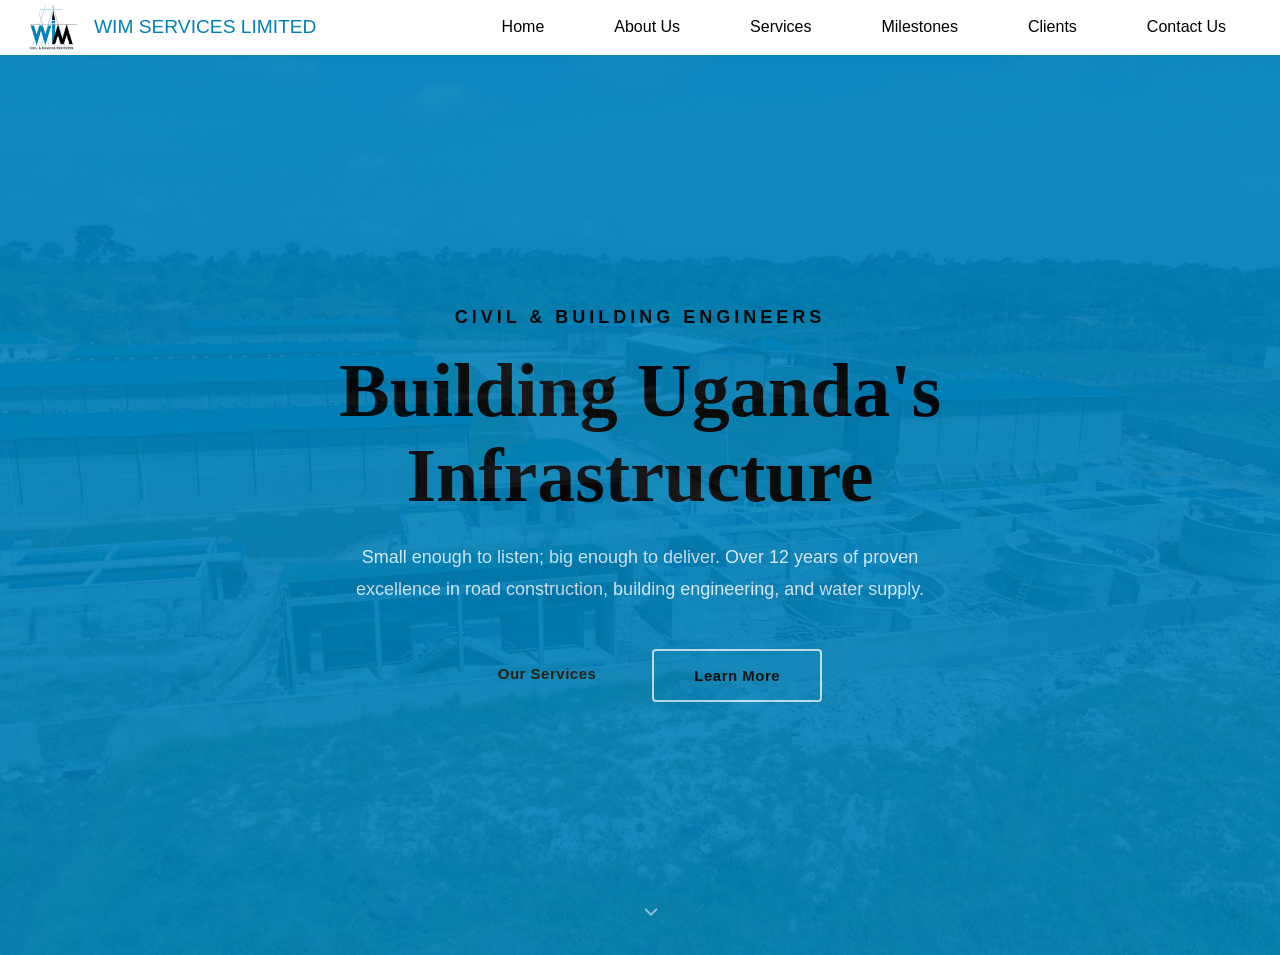
==== Index.html @ 2c8ce93a "commit 2" ====
<!DOCTYPE html>
<html lang="en">
<head>
    <meta charset="UTF-8">
    <meta name="viewport" content="width=device-width, initial-scale=1.0">
    <title>WIM  Civil & Building Engineers Uganda</title>
    <link rel="stylesheet" href="./Index.css">
    <meta name="description" content="WIM Services Limited is a ugandan multi-displinary engineering company 
    specializing in Road construction and water Engineering .">
</head>
<body>
    <header>
        <nav class="navbar">
            <div class="logo">
                <img src="./ASSETS/IMAGES/wim logo-2.png" alt="WIM Services Limited Logo">
                <span>WIM SERVICES LIMITED</span>
                
            </div>
            
            <!-- Hamburger menu button for mobile -->
            <button class="hamburger" id="hamburgerBtn" aria-label="Open navigation menu">
                <span></span>
                <span></span>
                <span></span>
            </button>

            <ul class="nav-links">
                <li><a href="#home">Home</a></li>
                <li><a href="#about">About Us</a></li>
                <li><a href="#services">Services</a></li>
                <li><a href="#Milestones">Milestones</a></li>
                <li><a href="#clients">Clients</a></li>
                <li><a href="#contact">Contact Us</a></li>

            </ul>

            <!-- Mobile Navigation Links -->
            <ul class="nav-links-mobile">
                <li><a href="#home">Home</a></li>
                <li><a href="#about">About Us</a></li>
                <li><a href="#services">Services</a></li>
                <li><a href="#Milestones">Milestones</a></li>
                <li><a href="#clients">Clients</a></li>
                <li><a href="#contact">Contact Us</a></li>
            </ul>

        </nav>
    </header>
    <main>
    <!-- HERO -->
    <section class="hero" id="hero ">
        <!-- Content -->
    <div class="hero-content">
      <p class="hero-tag">Civil &amp; Building Engineers</p>

      <h1 class="hero-title">
        Building Uganda's
        <span class="gold">Infrastructure</span>
      </h1>

      <p class="hero-sub">
        Small enough to listen; big enough to deliver. Over 12 years of proven
        excellence in road construction, building engineering, and water supply.
      </p>

      <div class="hero-btns">
        <a href="#services" class="btn btn-primary">Our Services</a>
        <a href="#about"    class="btn btn-ghost">Learn More</a>
      </div>
    </div>

     <!-- Scroll indicator -->
    <div class="scroll-arrow" onclick="document.getElementById('about')?.scrollIntoView({behavior:'smooth'})">
      <svg viewBox="0 0 24 24" fill="none" stroke-width="2" stroke-linecap="round" stroke-linejoin="round">
        <polyline points="6 9 12 15 18 9"></polyline>
      </svg>
    </div>

    </section>

        
    </main>
  <script src="./Index.js"></script>
</body>
</html>
---- Index.css ----
*
{
    margin: 0;
    padding: 0;
    box-sizing: border-box;
}
body
{
    min-height: 100dvh;
    background-image: url(./ASSETS/IMAGES/WIM-\ BACKGROUND.jpg);
    background-size: cover;
    background-repeat: no-repeat;
    background-position: center;
    font-family: 'Segoe UI', Tahoma, Geneva, Verdana, sans-serif;
}


.navbar 
{
    background-color: white;
    box-shadow: 3px 3px 10px rgba(0, 0, 0, 0.2);
    display: flex;
    align-items: center;
    justify-content: space-between;
    padding: 0 24px;
}

.navbar .logo {
    display: flex;
    align-items: center;
    font-size: 1.5rem;
    font-weight: bold;
    gap: 12px;
}

.logo img {
    width: 58px;
    height: auto;
    max-height: 58px;
}

.logo span 
{
    color: #0080b8;
    align-items: center;
    font-size: 1.2rem;
    font-weight: 500;
}
.navbar .nav-links,
.navbar .nav-links-mobile {
    display: flex;
    list-style: none;
    gap: 10px;
    justify-content: flex-end;
    align-items: center;
    margin: 0;
}
.nav-links li,
.nav-links-mobile li {
    height: 50px;
}
.nav-links li a,
.nav-links-mobile li a {
    display: flex;
    height: 100%;
    padding: 0 30px;
    text-decoration: none;
    align-items: center;
    color: black;
    /*
    font-size: 1rem;
    line-height: 50px;
    */
}
nav a:hover
{
    color: #0080b8;
    transition: 0.3s ease-in-out;
    background-color: black;
}

/* Hamburger menu button */
.hamburger 
{
    display: none;
    flex-direction: column;
    justify-content: center;
    align-items: center;
    width: 40px;
    height: 40px;
    background: none;
    border: none;
    cursor: pointer;
    z-index: 1001;
}

.hamburger span 
{
    width: 28px;
    height: 3px;
    background-color: #0080b8;
    margin: 4px 0;
    border-radius: 2px;
    transition: 0.3s ease;
}

.nav-links-mobile
{
    position: fixed;
    top: 0;
    right: -250px;
    width: 250px;
    height: 100vh;
    z-index: 999;
    background-color: rgba(255, 255, 255, 0.544);
    box-shadow: -10px 0 10px rgba(0, 0, 0, 0.2);
    display: flex;
    flex-direction: column;
    align-items: flex-start;
    justify-content: flex-start;
    transition: right 0.3s ease;
}

.nav-links-mobile.active
{
    right: 0;
}

.nav-links-mobile li
{
    
    width: 100%;
    
}
.nav-links-mobile a
{
    width: 100%;

    
}
main 
{
    position: relative;
    min-height: 100dvh;
    display: flex;
    align-items: center;
    justify-content: center;
    text-align: center;
    padding: 0 16px;
    background-color: #0080b8;
    opacity: 0.9;
   
}


/* ── CONTENT ── */
  .hero-content 
  {
   
    position: relative;
    z-index: 2;
    padding: 0 24px;
    max-width: 980px;
    animation: fadeUp 1s ease 0.3s both;
    
  }

  @keyframes fadeUp 
  {
    from { opacity: 0; transform: translateY(32px); }
    to   { opacity: 1; transform: translateY(0); }
  }

   /* Tag line */
  .hero-tag 
  {
    font-size: 18px;
    font-weight: 600;
    letter-spacing: 4px;
    text-transform: uppercase;
    color: var(--gold);
    margin-bottom: 20px;
    animation: fadeUp 1s ease 0.1s both;
  }

   /* Main headline */
  .hero-title 
  {
    font-family: 'Merriweather', Georgia, serif;
    font-size: clamp(40px, 6.5vw, 76px);
    font-weight: 900;
    line-height: 1.12;
    color: var(--white);
    margin-bottom: 24px;
    animation: fadeUp 1s ease 0.2s both;
  }

   .hero-title .gold 
   {
    color: var(--gold);
    display: block;
   }

   /* Sub text */
  .hero-sub 
  {
    font-size: clamp(15px, 1.8vw, 18px);
    font-weight: 300;
    line-height: 1.75;
    color: rgba(255, 255, 255, 0.85);
    max-width: 580px;
    margin: 0 auto 44px;
    animation: fadeUp 1s ease 0.4s both;
  }

  /* Buttons */
  .hero-btns 
  {
    display: flex;
    gap: 16px;
    justify-content: center;
    flex-wrap: wrap;
    animation: fadeUp 1s ease 0.55s both;
  }
  
  .btn 
  {
    padding: 16px 40px;
    font-family: 'Inter', sans-serif;
    font-size: 15px;
    font-weight: 600;
    letter-spacing: 0.5px;
    cursor: pointer;
    border-radius: 4px;
    transition: all 0.25s ease;
    text-decoration: none;
    display: inline-block;
  }

  /* Primary — gold fill */
  .btn-primary {
    background: var(--gold);
    color: #1A1000;
    border: 2px solid var(--gold);
  }

  .btn-primary:hover {
    background: #e09a0a;
    border-color: #e09a0a;
    transform: translateY(-2px);
    box-shadow: 0 8px 24px rgba(244, 168, 16, 0.35);
  }

  .btn-primary:active { transform: translateY(0); }


  /* Ghost — white outline */
  .btn-ghost {
    background: transparent;
    color: var(--white);
    border: 2px solid rgba(255, 255, 255, 0.75);
  }

  .btn-ghost:hover {
    background: rgba(255, 255, 255, 0.1);
    border-color: var(--white);
    transform: translateY(-2px);
  }

  .btn-ghost:active { transform: translateY(0); }

  /* ── SCROLL ARROW ── */
  .scroll-arrow {
    position: absolute;
    bottom: 32px;
    left: 50%;
    transform: translateX(-50%);
    z-index: 2;
    display: flex;
    flex-direction: column;
    align-items: center;
    gap: 6px;
    cursor: pointer;
    animation: fadeUp 1s ease 0.9s both;
  }

  .scroll-arrow svg {
    width: 22px;
    height: 22px;
    stroke: rgba(255,255,255,0.6);
    animation: bounce 2s ease-in-out infinite;
  }

  @keyframes bounce {
    0%, 100% { transform: translateY(0); }
    50%       { transform: translateY(8px); }
  }

   /* ── SCROLL ARROW ── */
  .scroll-arrow {
    position: absolute;
    bottom: 32px;
    left: 50%;
    transform: translateX(-50%);
    z-index: 2;
    display: flex;
    flex-direction: column;
    align-items: center;
    gap: 6px;
    cursor: pointer;
    animation: fadeUp 1s ease 0.9s both;
  }

  .scroll-arrow svg {
    width: 22px;
    height: 22px;
    stroke: rgba(255,255,255,0.6);
    animation: bounce 2s ease-in-out infinite;
  }

  @keyframes bounce {
    0%, 100% { transform: translateY(0); }
    50%       { transform: translateY(8px); }
  }





@media (max-width: 768px) 
{
    .nav-links {
        display: none;
    }
    .hamburger {
        display: flex;
    }
}


/* Show hamburger on mobile */
@media (max-width: 900px) 
{
    .hamburger {
        display: flex;
    }
    .navbar .nav-links {
        display: none;
    }
}

/* Desktop only */
@media (min-width: 901px) 
{
    .hamburger {
        display: none;
    }
    .navbar .nav-links-mobile {
        display: none;
    }
}
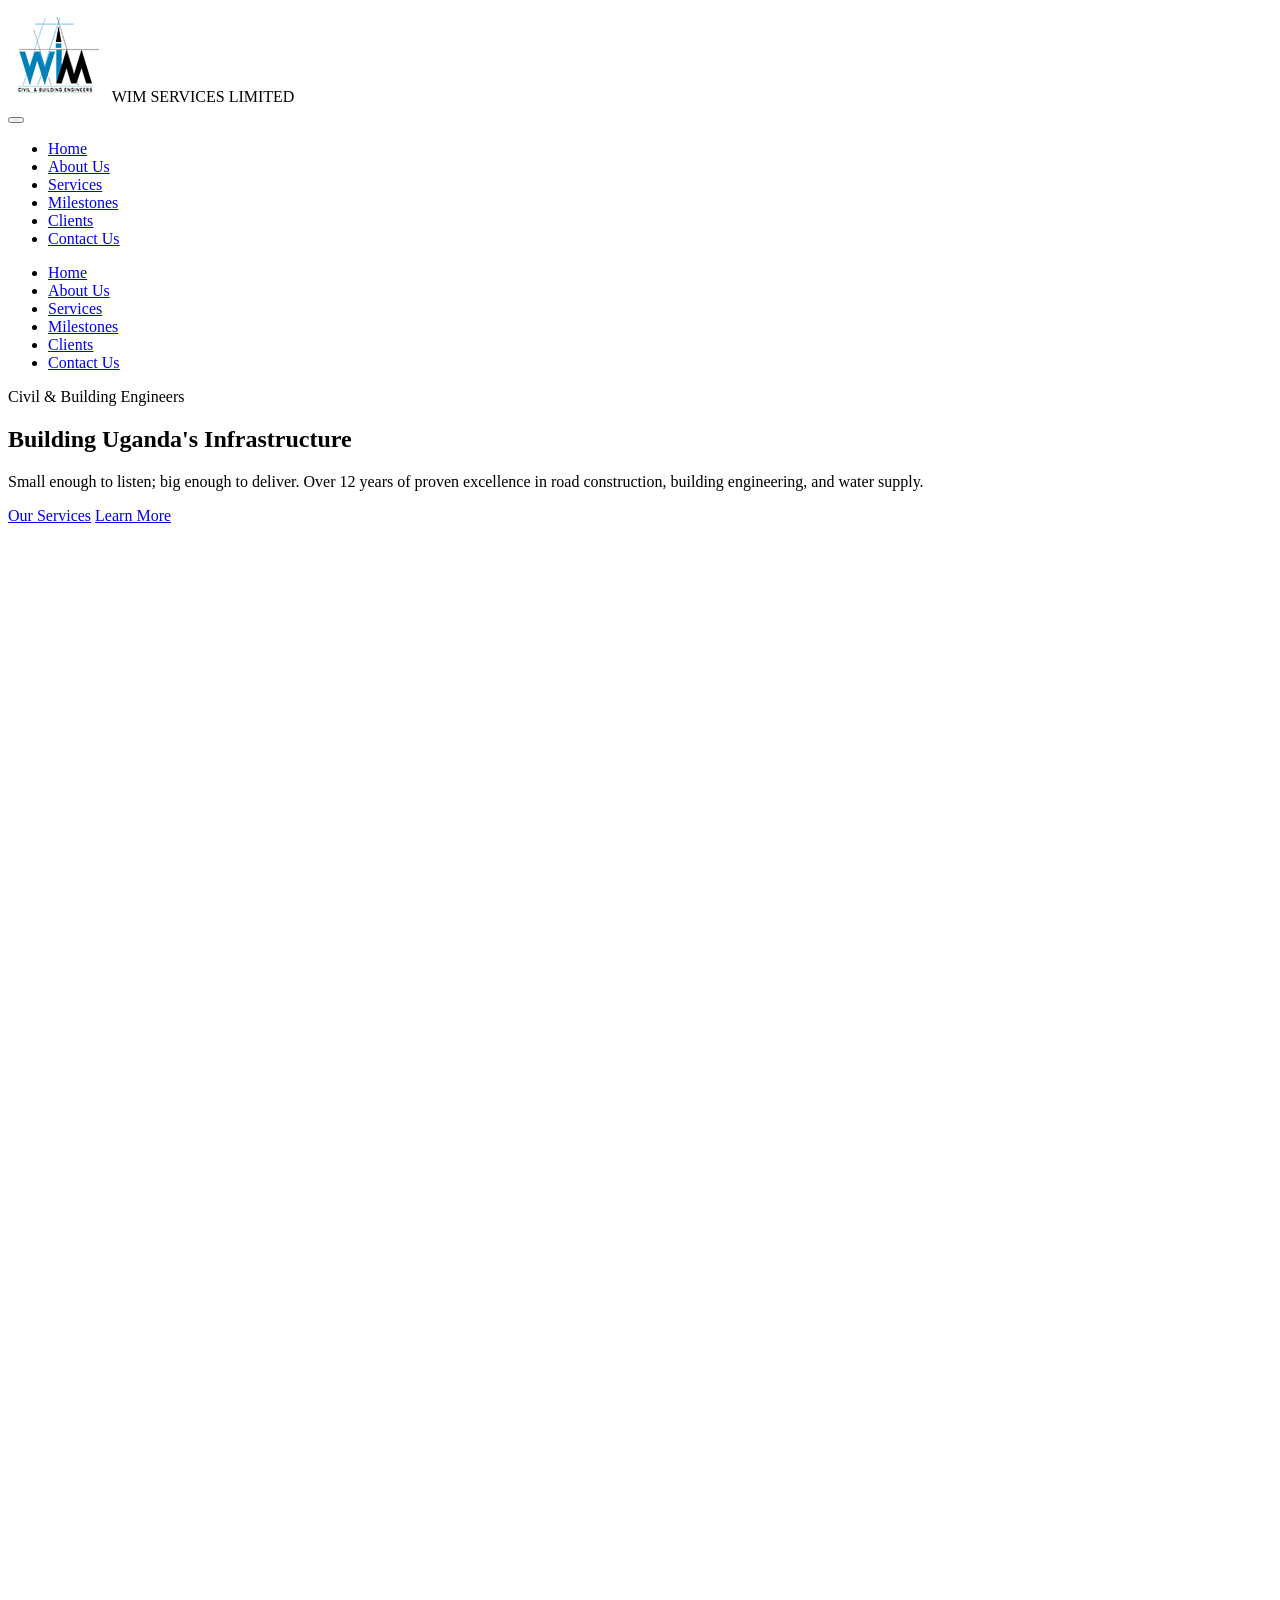
==== commit f6f2ad8f: "Updated css for the contact page to maake the footer sticky on the bottom" ====
--- a/Index.html
+++ b/Index.html
@@ -4,7 +4,7 @@
     <meta charset="UTF-8">
     <meta name="viewport" content="width=device-width, initial-scale=1.0">
     <title>WIM  Civil & Building Engineers Uganda</title>
-    <link rel="stylesheet" href="./Index.css">
+    <link rel="stylesheet" href="./index.css">
     <meta name="description" content="WIM Services Limited is a ugandan multi-displinary engineering company 
     specializing in Road construction and water Engineering .">
 </head>
@@ -25,23 +25,23 @@
             </button>
 
             <ul class="nav-links">
-                <li><a href="#home">Home</a></li>
-                <li><a href="#about">About Us</a></li>
-                <li><a href="#services">Services</a></li>
-                <li><a href="#Milestones">Milestones</a></li>
-                <li><a href="#clients">Clients</a></li>
-                <li><a href="#contact">Contact Us</a></li>
+                <li><a href="./index.html">Home</a></li>
+                <li><a href="./aboutus.html">About Us</a></li>
+                <li><a href="./services.html">Services</a></li>
+                <li><a href="./milestone.html">Milestones</a></li>
+                <li><a href="./milestone.html#clinets">Clients</a></li>
+                <li><a href="./contactus.html">Contact Us</a></li>
 
             </ul>
 
             <!-- Mobile Navigation Links -->
             <ul class="nav-links-mobile">
-                <li><a href="#home">Home</a></li>
-                <li><a href="#about">About Us</a></li>
-                <li><a href="#services">Services</a></li>
-                <li><a href="#Milestones">Milestones</a></li>
-                <li><a href="#clients">Clients</a></li>
-                <li><a href="#contact">Contact Us</a></li>
+                <li><a href="./index.html">Home</a></li>
+                <li><a href="./aboutus.html">About Us</a></li>
+                <li><a href="./services.html">Services</a></li>
+                <li><a href="./milestone.html">Milestones</a></li>
+                <li><a href="./milestone.html#clients">Clients</a></li>
+                <li><a href="./contactus.html">Contact Us</a></li>
             </ul>
 
         </nav>
@@ -64,8 +64,8 @@
       </p>
 
       <div class="hero-btns">
-        <a href="#services" class="btn btn-primary">Our Services</a>
-        <a href="#about"    class="btn btn-ghost">Learn More</a>
+        <a href="./services.html" class="btn btn-primary">Our Services</a>
+        <a href="./aboutus.html"    class="btn btn-ghost">Learn More</a>
       </div>
     </div>
 
@@ -80,6 +80,9 @@
 
         
     </main>
+   
+  
   <script src="./Index.js"></script>
 </body>
-</html>+</html>
+
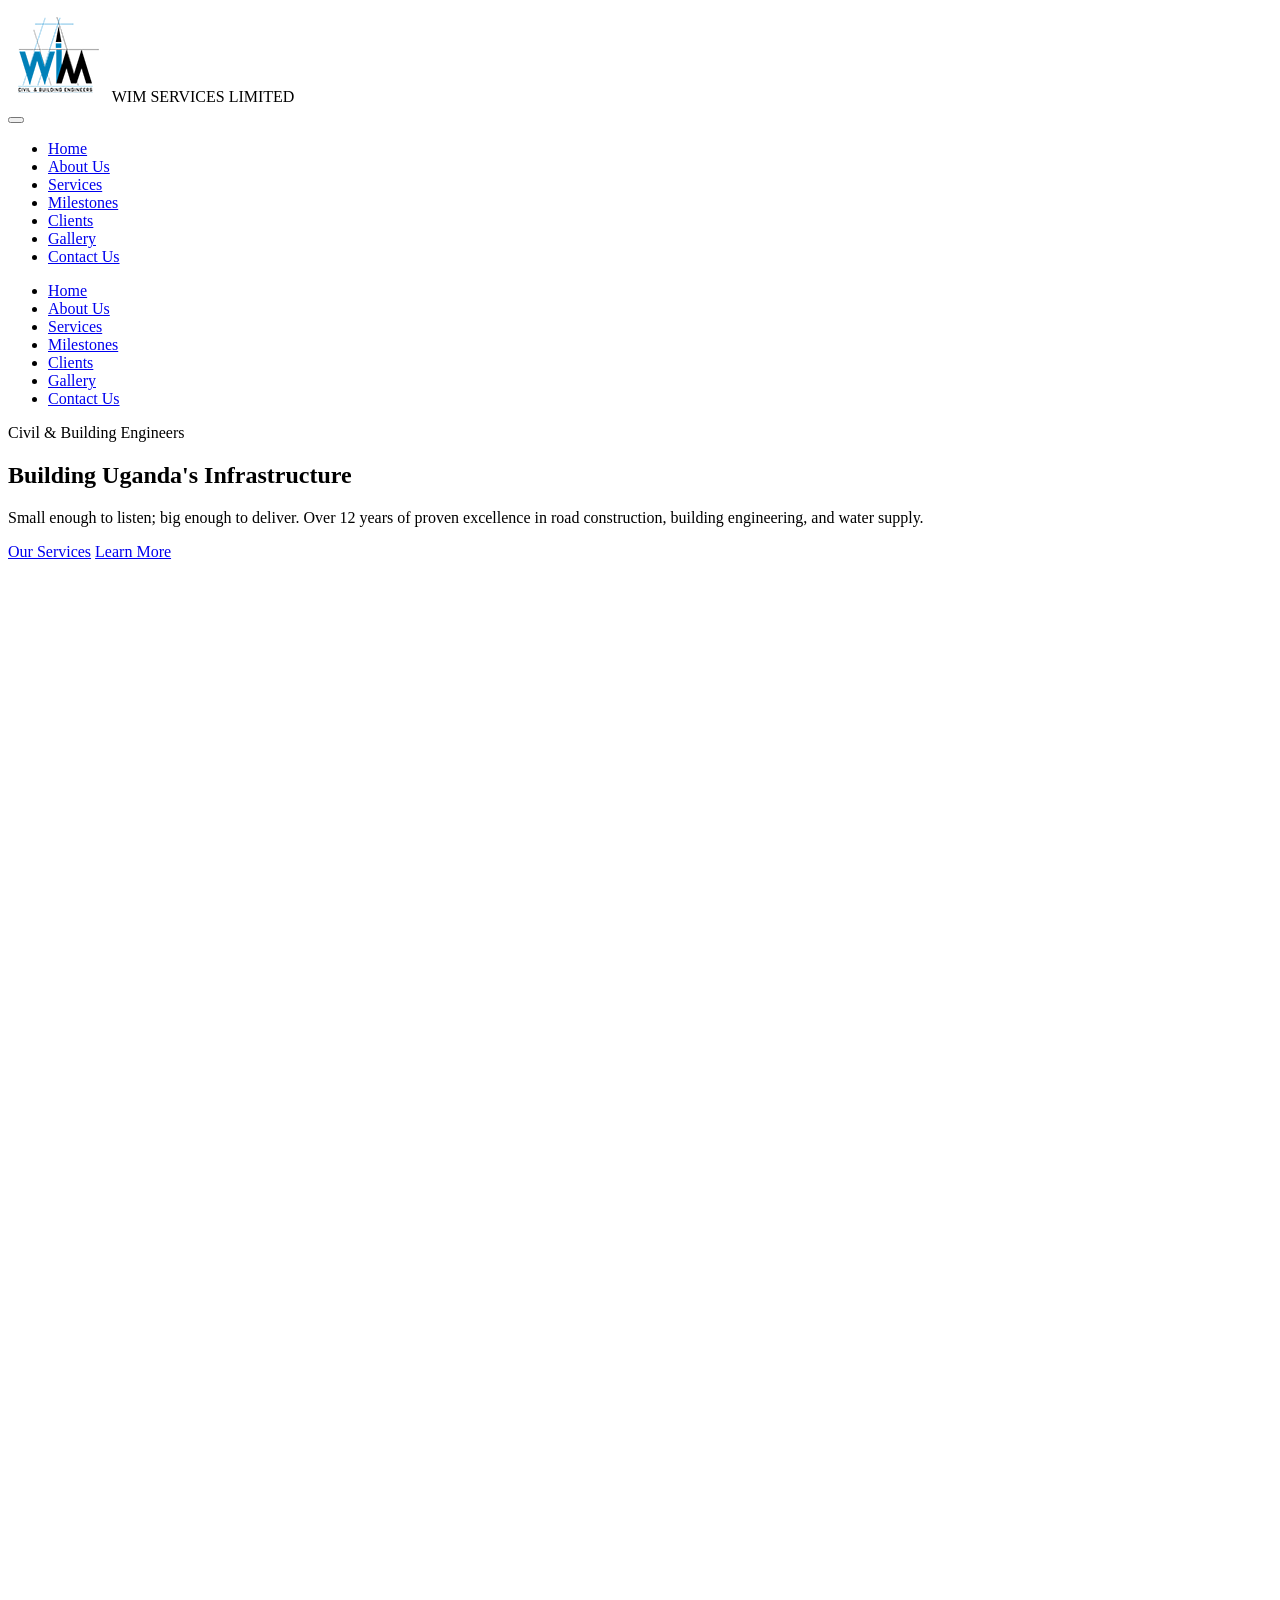
==== commit 89039b16: "added sticky navbar on top" ====
--- a/Index.html
+++ b/Index.html
@@ -9,7 +9,7 @@
     specializing in Road construction and water Engineering .">
 </head>
 <body>
-    <header>
+    <header class="sticky-header">
         <nav class="navbar">
             <div class="logo">
                 <img src="./ASSETS/IMAGES/wim logo-2.png" alt="WIM Services Limited Logo">
@@ -30,7 +30,9 @@
                 <li><a href="./services.html">Services</a></li>
                 <li><a href="./milestone.html">Milestones</a></li>
                 <li><a href="./milestone.html#clinets">Clients</a></li>
+                <li><a href="./gallery.html">Gallery</a></li>
                 <li><a href="./contactus.html">Contact Us</a></li>
+              
 
             </ul>
 
@@ -41,7 +43,9 @@
                 <li><a href="./services.html">Services</a></li>
                 <li><a href="./milestone.html">Milestones</a></li>
                 <li><a href="./milestone.html#clients">Clients</a></li>
+                 <li><a href="./gallery.html">Gallery</a></li>
                 <li><a href="./contactus.html">Contact Us</a></li>
+               
             </ul>
 
         </nav>
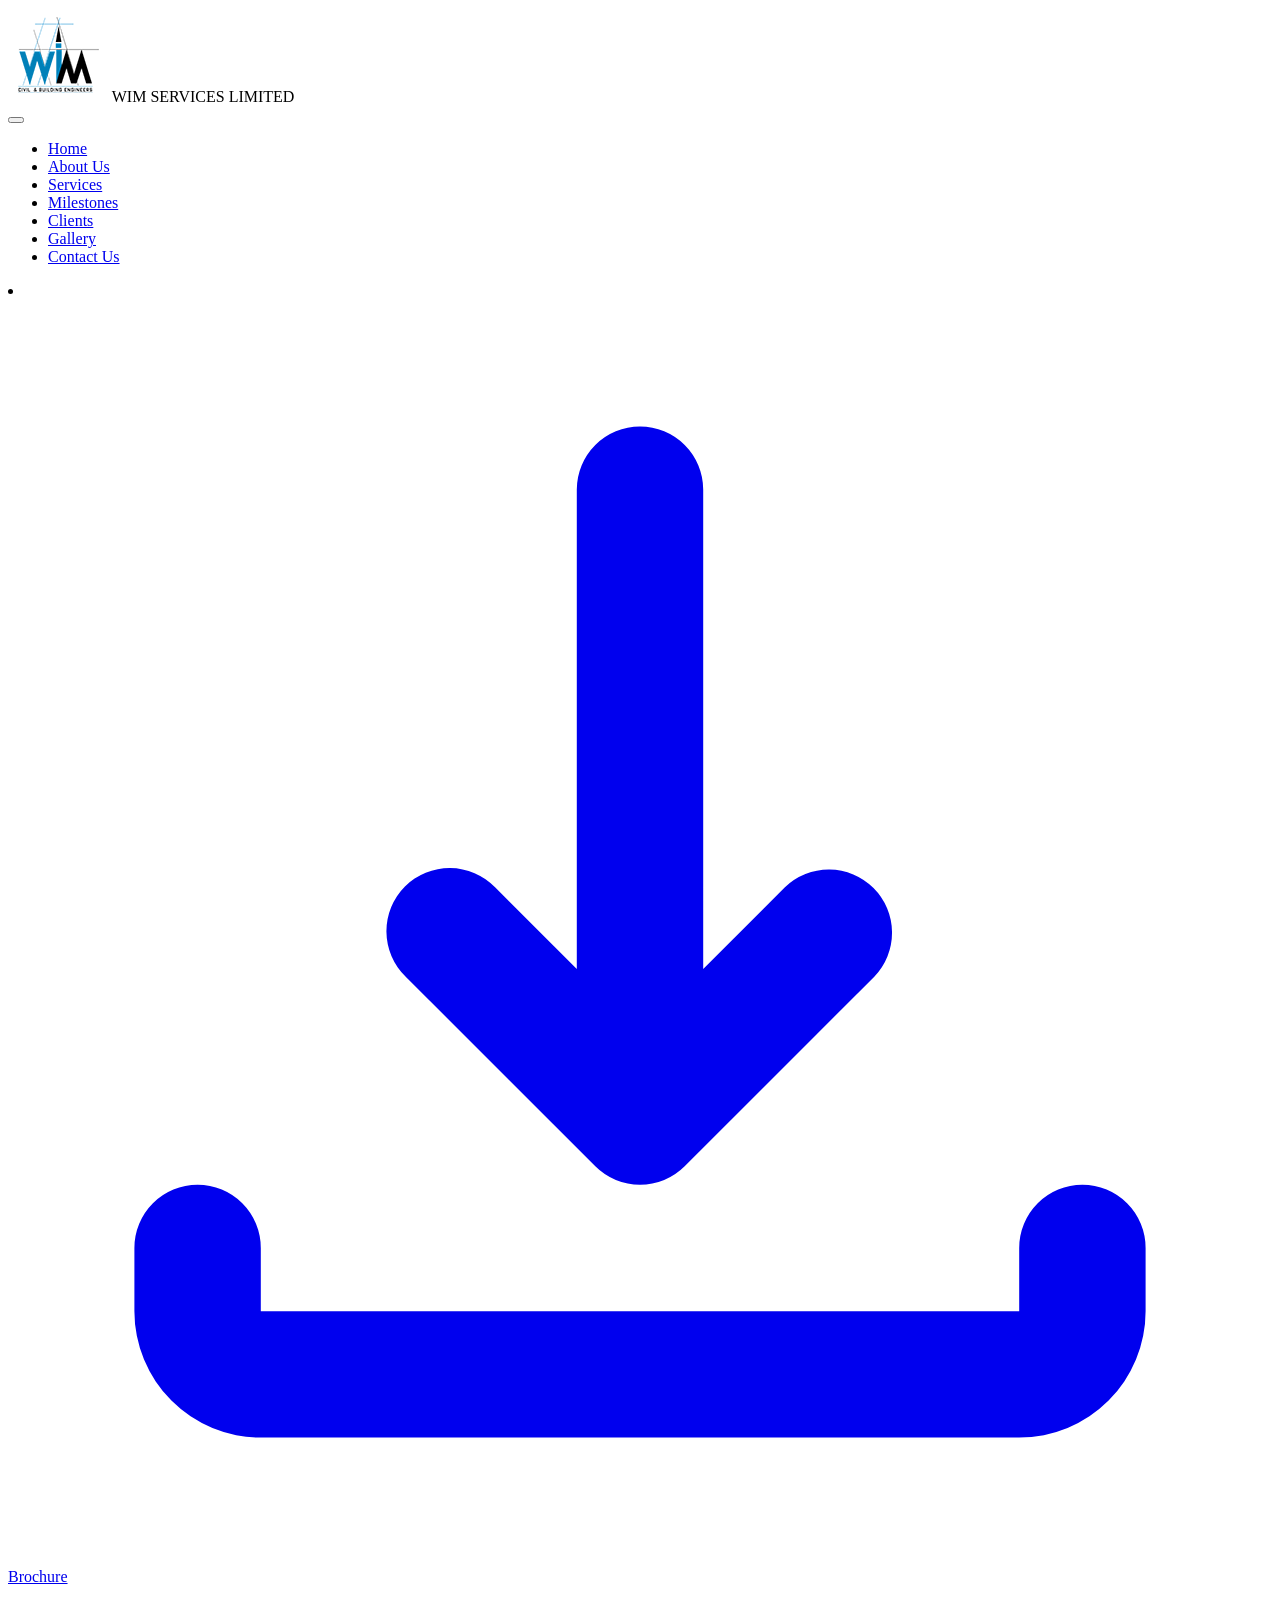
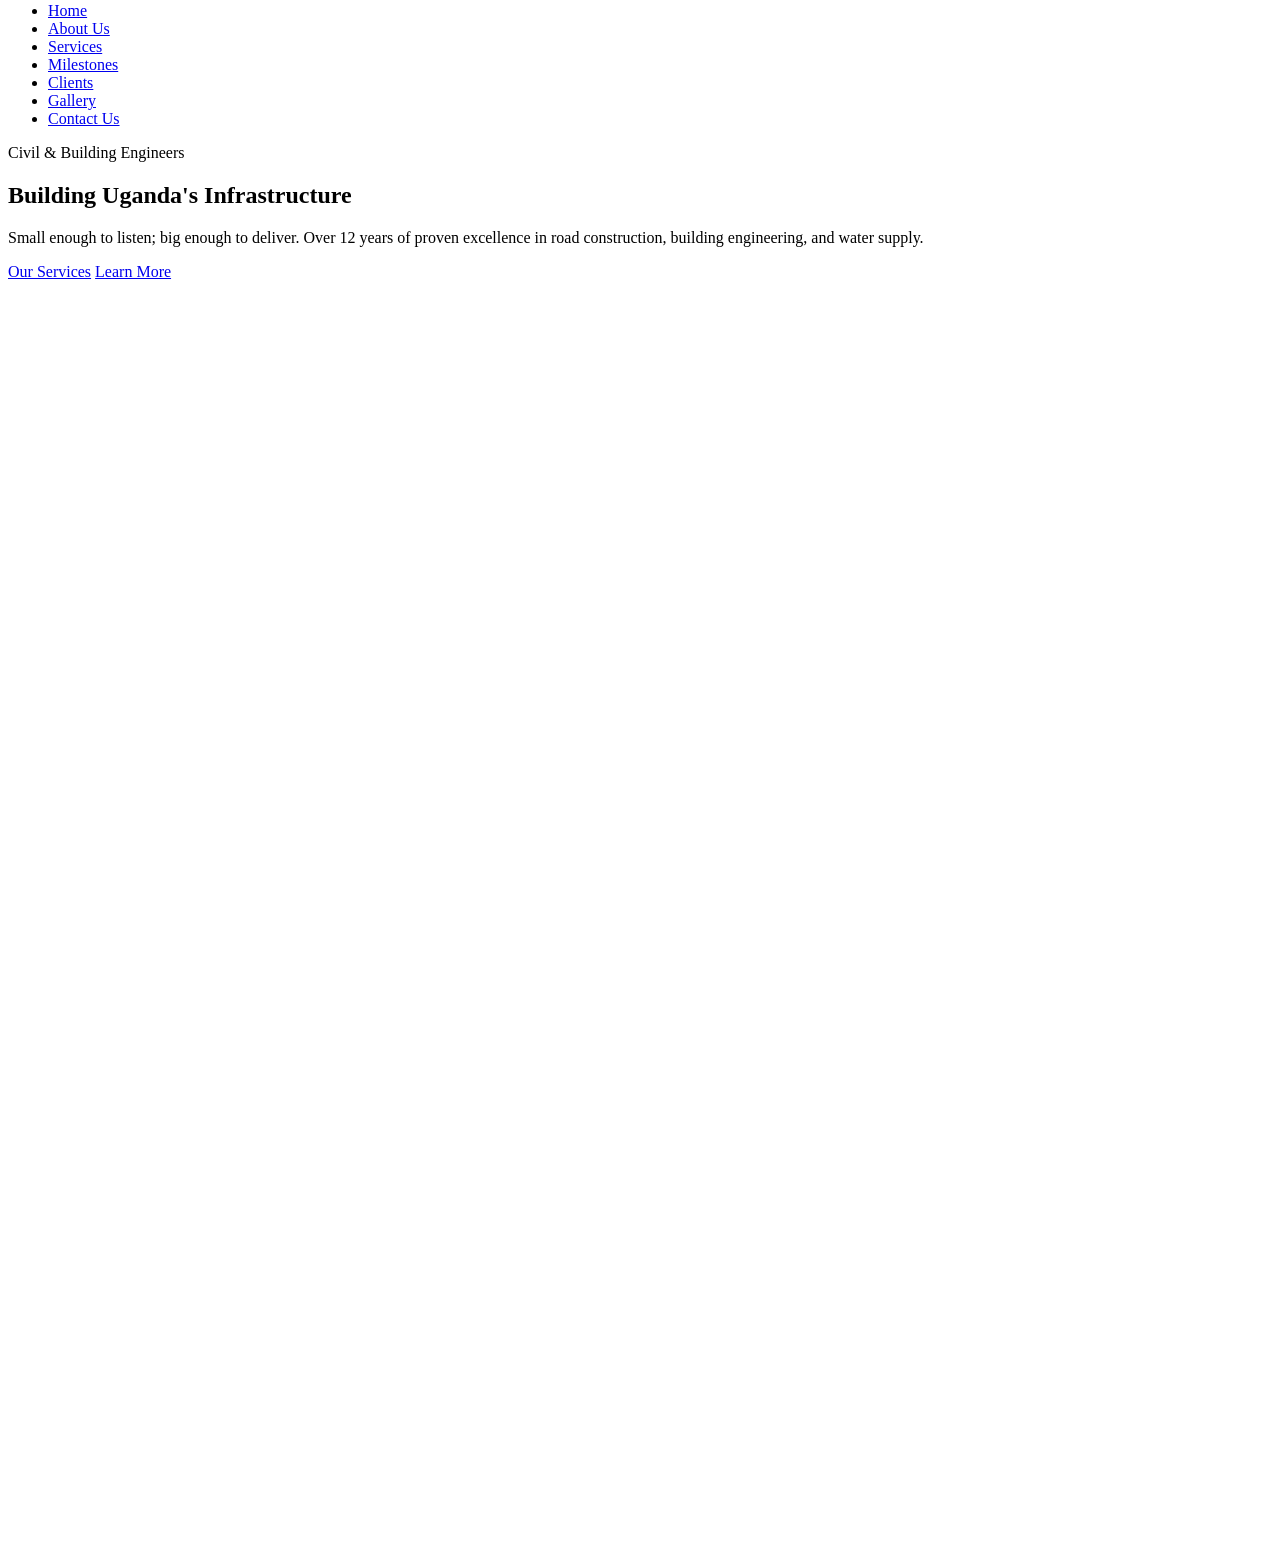
==== commit 5b6ae739: "added a brochure button" ====
--- a/Index.html
+++ b/Index.html
@@ -35,6 +35,24 @@
               
 
             </ul>
+
+            <!-- brochure button -->
+              <li class="brochure-item">
+                    <a href="./ASSETS/DOCS/WIM-Brochure.pdf"
+                       download="WIM-Services-Brochure.pdf"
+                       class="brochure-btn"
+                       aria-label="Download WIM company brochure (PDF)">
+                        <svg class="brochure-icon" viewBox="0 0 20 20" fill="currentColor"
+                             aria-hidden="true">
+                            <path d="M10 2a1 1 0 00-1 1v7.586L7.707 9.293a1 1 0 10-1.414 1.414l3 3a1 1 0 001.414 0l3-3a1 1 0 00-1.414-1.414L11 10.586V3a1 1 0 00-1-1z"/>
+                            <path d="M3 14a1 1 0 011 1v1h12v-1a1 1 0 112 0v1a2 2 0 01-2 2H4a2 2 0 01-2-2v-1a1 1 0 011-1z"/>
+                        </svg>
+                        Brochure
+                    </a>
+                </li>
+            </ul>
+ 
+
 
             <!-- Mobile Navigation Links -->
             <ul class="nav-links-mobile">
